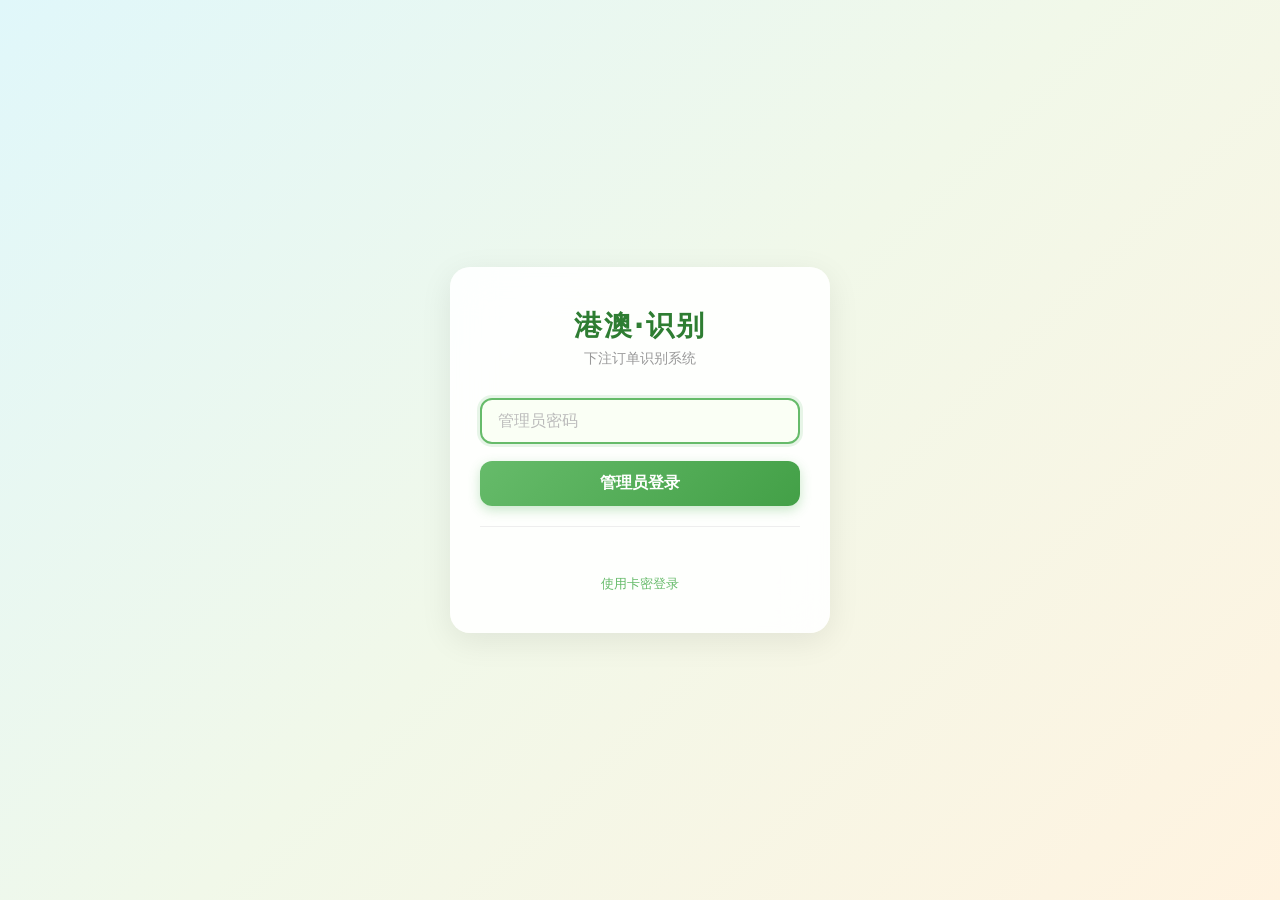
==== login.html @ 117b75a9 "Add files via upload" ====
<!DOCTYPE html>
<html lang="zh-CN">
<head>
<meta charset="UTF-8">
<meta name="viewport" content="width=device-width, initial-scale=1.0">
<title>港澳识别系统 - 登录</title>
<style>
* { margin: 0; padding: 0; box-sizing: border-box; }

body {
  font-family: system-ui, -apple-system, 'Segoe UI', Roboto, sans-serif;
  background: linear-gradient(135deg, #e0f7fa 0%, #f1f8e9 50%, #fff3e0 100%);
  min-height: 100vh;
  display: flex;
  align-items: center;
  justify-content: center;
}

.login-page {
  width: 100%;
  min-height: 100vh;
  display: flex;
  align-items: center;
  justify-content: center;
  padding: 20px;
}

.login-box {
  background: rgba(255,255,255,0.9);
  backdrop-filter: blur(20px);
  -webkit-backdrop-filter: blur(20px);
  border-radius: 20px;
  padding: 40px 30px;
  width: 100%;
  max-width: 380px;
  text-align: center;
  box-shadow: 0 8px 32px rgba(0,0,0,0.08);
}

.login-box h1 {
  font-size: 28px;
  color: #2e7d32;
  margin-bottom: 5px;
  letter-spacing: 2px;
  font-weight: 700;
}

.login-box .subtitle {
  font-size: 14px;
  color: #999;
  margin-bottom: 30px;
}

.login-box .input-group {
  margin-bottom: 12px;
}

.login-box input {
  width: 100%;
  padding: 12px 16px;
  border: 2px solid #e8f5e9;
  border-radius: 12px;
  font-size: 16px;
  outline: none;
  background: #fafff5;
  transition: border-color 0.3s, box-shadow 0.3s;
}

.login-box input:focus {
  border-color: #66bb6a;
  box-shadow: 0 0 0 3px rgba(102, 187, 106, 0.15);
}

.login-box input::placeholder {
  color: #bbb;
}

.login-box .btn-login {
  width: 100%;
  padding: 12px;
  background: linear-gradient(135deg, #66bb6a, #43a047);
  color: #fff;
  border: none;
  border-radius: 12px;
  font-size: 16px;
  font-weight: 600;
  cursor: pointer;
  transition: transform 0.2s, box-shadow 0.2s;
  margin-top: 5px;
  box-shadow: 0 4px 12px rgba(76,175,80,0.3);
}

.login-box .btn-login:hover {
  transform: translateY(-1px);
  box-shadow: 0 6px 16px rgba(76,175,80,0.4);
}

.login-box .btn-login:active {
  transform: translateY(0);
}

.login-box .btn-card {
  background: linear-gradient(135deg, #ffa726, #fb8c00);
  box-shadow: 0 4px 12px rgba(255,152,0,0.3);
}

.login-box .btn-card:hover {
  box-shadow: 0 6px 16px rgba(255,152,0,0.4);
}

.login-box .divider {
  margin: 20px 0;
  border: none;
  border-top: 1px solid #eee;
}

.login-box .link-tab {
  font-size: 13px;
  color: #66bb6a;
  cursor: pointer;
  margin-top: 8px;
  display: inline-block;
  text-decoration: none;
  font-weight: 500;
  transition: color 0.2s;
}

.login-box .link-tab:hover {
  color: #43a047;
  text-decoration: underline;
}

.login-box .error-msg {
  color: #e74c3c;
  font-size: 13px;
  margin-top: 8px;
  min-height: 20px;
}

.login-box .card-section {
  display: none;
}

/* 加载动画 */
@keyframes spin {
  to { transform: rotate(360deg); }
}

.loading-spinner {
  display: inline-block;
  width: 16px;
  height: 16px;
  border: 2px solid rgba(255,255,255,0.3);
  border-top-color: #fff;
  border-radius: 50%;
  animation: spin 0.6s linear infinite;
  vertical-align: middle;
  margin-right: 6px;
}

/* 手机端适配 */
@media (max-width: 480px) {
  .login-box {
    padding: 30px 20px;
  }
  .login-box h1 {
    font-size: 24px;
  }
}
</style>
</head>
<body>
<div class="login-page" id="loginPage">
  <div class="login-box">
    <h1>港澳·识别</h1>
    <div class="subtitle">下注订单识别系统</div>

    <!-- 管理员登录 -->
    <div id="adminSection">
      <div class="input-group">
        <input type="password" id="passwordInput" placeholder="管理员密码" autocomplete="off" autofocus>
      </div>
      <button class="btn-login" id="adminLoginBtn">管理员登录</button>
    </div>

    <!-- 卡密登录 -->
    <div class="card-section" id="cardSection">
      <div class="input-group">
        <input type="text" id="cardInput" placeholder="卡密" autocomplete="off">
      </div>
      <button class="btn-login btn-card" id="cardLoginBtn">卡密登录</button>
    </div>

    <hr class="divider">

    <div id="errorMsg" class="error-msg"></div>

    <a class="link-tab" id="switchToCard" onclick="switchToCard()">使用卡密登录</a>
    <a class="link-tab" id="switchToAdmin" onclick="switchToAdmin()" style="display:none;">管理员登录</a>
  </div>
</div>

<script src="config.js"></script>
<script src="auth.js"></script>
<script>
// ===== 登录逻辑 =====
function showError(msg) {
  document.getElementById('errorMsg').textContent = msg;
}

function setLoading(btnId, loading) {
  const btn = document.getElementById(btnId);
  if (loading) {
    btn.disabled = true;
    btn.innerHTML = '<span class="loading-spinner"></span>登录中...';
  } else {
    btn.disabled = false;
    btn.innerHTML = btnId === 'cardLoginBtn' ? '卡密登录' : '管理员登录';
  }
}

function doLogin(sessionData) {
  setAuthSession(sessionData);
  showError('');
  window.location.href = 'index.html';
}

// 管理员登录
document.getElementById('adminLoginBtn').addEventListener('click', function() {
  const pwd = document.getElementById('passwordInput').value.trim();
  if (!pwd) { showError('请输入管理员密码'); return; }
  setLoading('adminLoginBtn', true);
  setTimeout(() => {
    if (pwd === ADMIN_PASSWORD) {
      doLogin({ role: 'admin' });
    } else {
      showError('管理员密码错误');
      setLoading('adminLoginBtn', false);
    }
  }, 300);
});

// 卡密登录
document.getElementById('cardLoginBtn').addEventListener('click', function() {
  const code = document.getElementById('cardInput').value.trim().toUpperCase();
  if (!code) { showError('请输入卡密'); return; }
  setLoading('cardLoginBtn', true);
  setTimeout(() => {
    const result = checkCardAccess(code);
    if (result.valid) {
      doLogin({ role: 'card', cardCode: code });
    } else {
      showError(result.reason);
      setLoading('cardLoginBtn', false);
    }
  }, 300);
});

// 回车键触发登录
document.getElementById('passwordInput').addEventListener('keypress', function(e) {
  if (e.key === 'Enter') document.getElementById('adminLoginBtn').click();
});
document.getElementById('cardInput').addEventListener('keypress', function(e) {
  if (e.key === 'Enter') document.getElementById('cardLoginBtn').click();
});

// 切换登录方式
function switchToCard() {
  document.getElementById('adminSection').style.display = 'none';
  document.getElementById('cardSection').style.display = 'block';
  document.getElementById('switchToCard').style.display = 'none';
  document.getElementById('switchToAdmin').style.display = 'inline-block';
  document.getElementById('errorMsg').textContent = '';
  setTimeout(() => document.getElementById('cardInput').focus(), 100);
}

function switchToAdmin() {
  document.getElementById('adminSection').style.display = 'block';
  document.getElementById('cardSection').style.display = 'none';
  document.getElementById('switchToCard').style.display = 'inline-block';
  document.getElementById('switchToAdmin').style.display = 'none';
  document.getElementById('errorMsg').textContent = '';
  setTimeout(() => document.getElementById('passwordInput').focus(), 100);
}

// 页面加载后自动聚焦
window.addEventListener('load', function() {
  document.getElementById('passwordInput').focus();
});
</script>
</body>
</html>
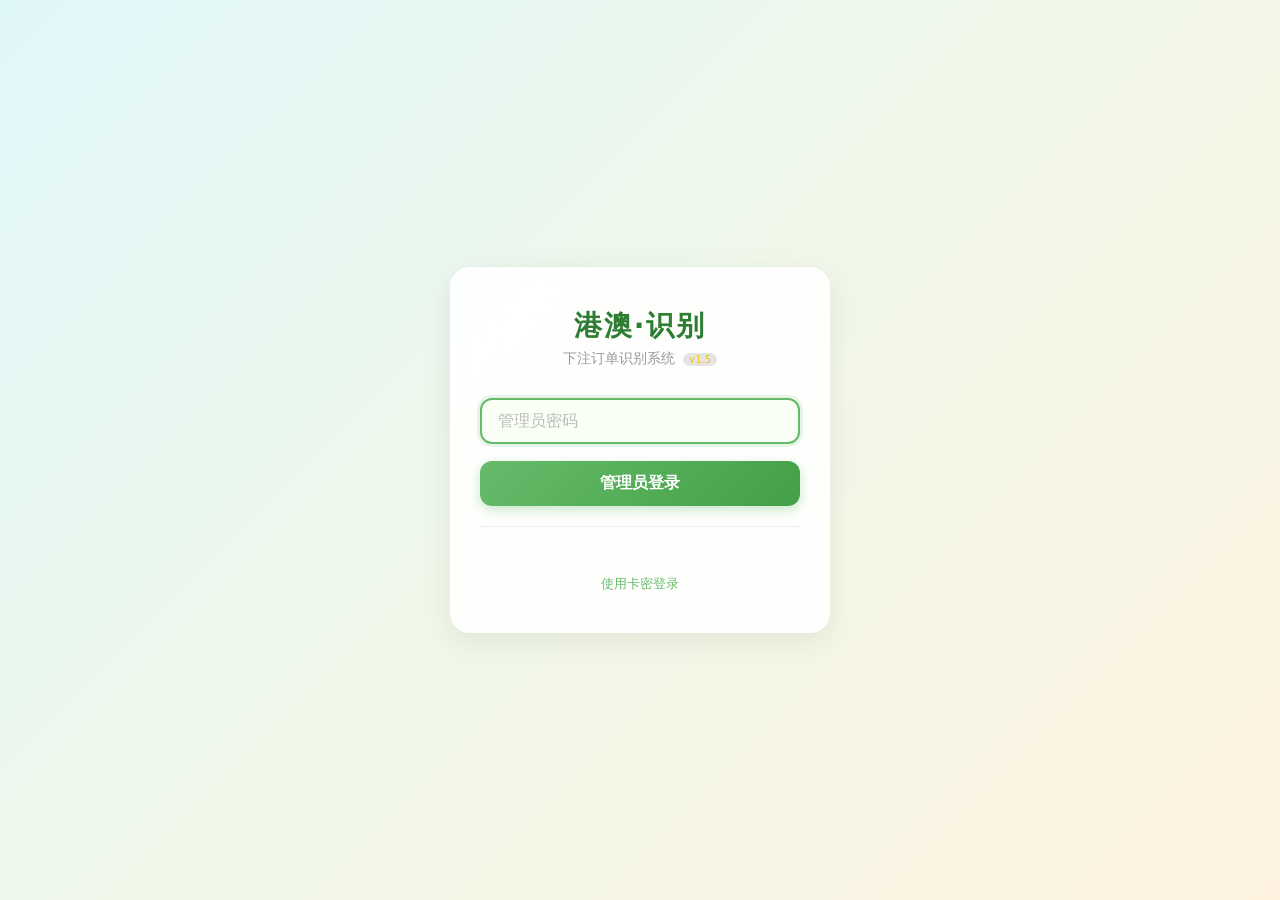
==== commit f2efe2b8: "Add files via upload" ====
--- a/login.html
+++ b/login.html
@@ -50,6 +50,7 @@
   color: #999;
   margin-bottom: 30px;
 }
+.login-box .subtitle .version-badge{display:inline-block;font-size:10px;font-weight:400;color:#f1c40f;background:rgba(0,0,0,0.1);padding:1px 6px;border-radius:8px;margin-left:4px;vertical-align:middle;letter-spacing:0;}
 
 .login-box .input-group {
   margin-bottom: 12px;
@@ -173,7 +174,7 @@
 <div class="login-page" id="loginPage">
   <div class="login-box">
     <h1>港澳·识别</h1>
-    <div class="subtitle">下注订单识别系统</div>
+    <div class="subtitle">下注订单识别系统 <span class="version-badge">v1.5</span></div>
 
     <!-- 管理员登录 -->
     <div id="adminSection">
